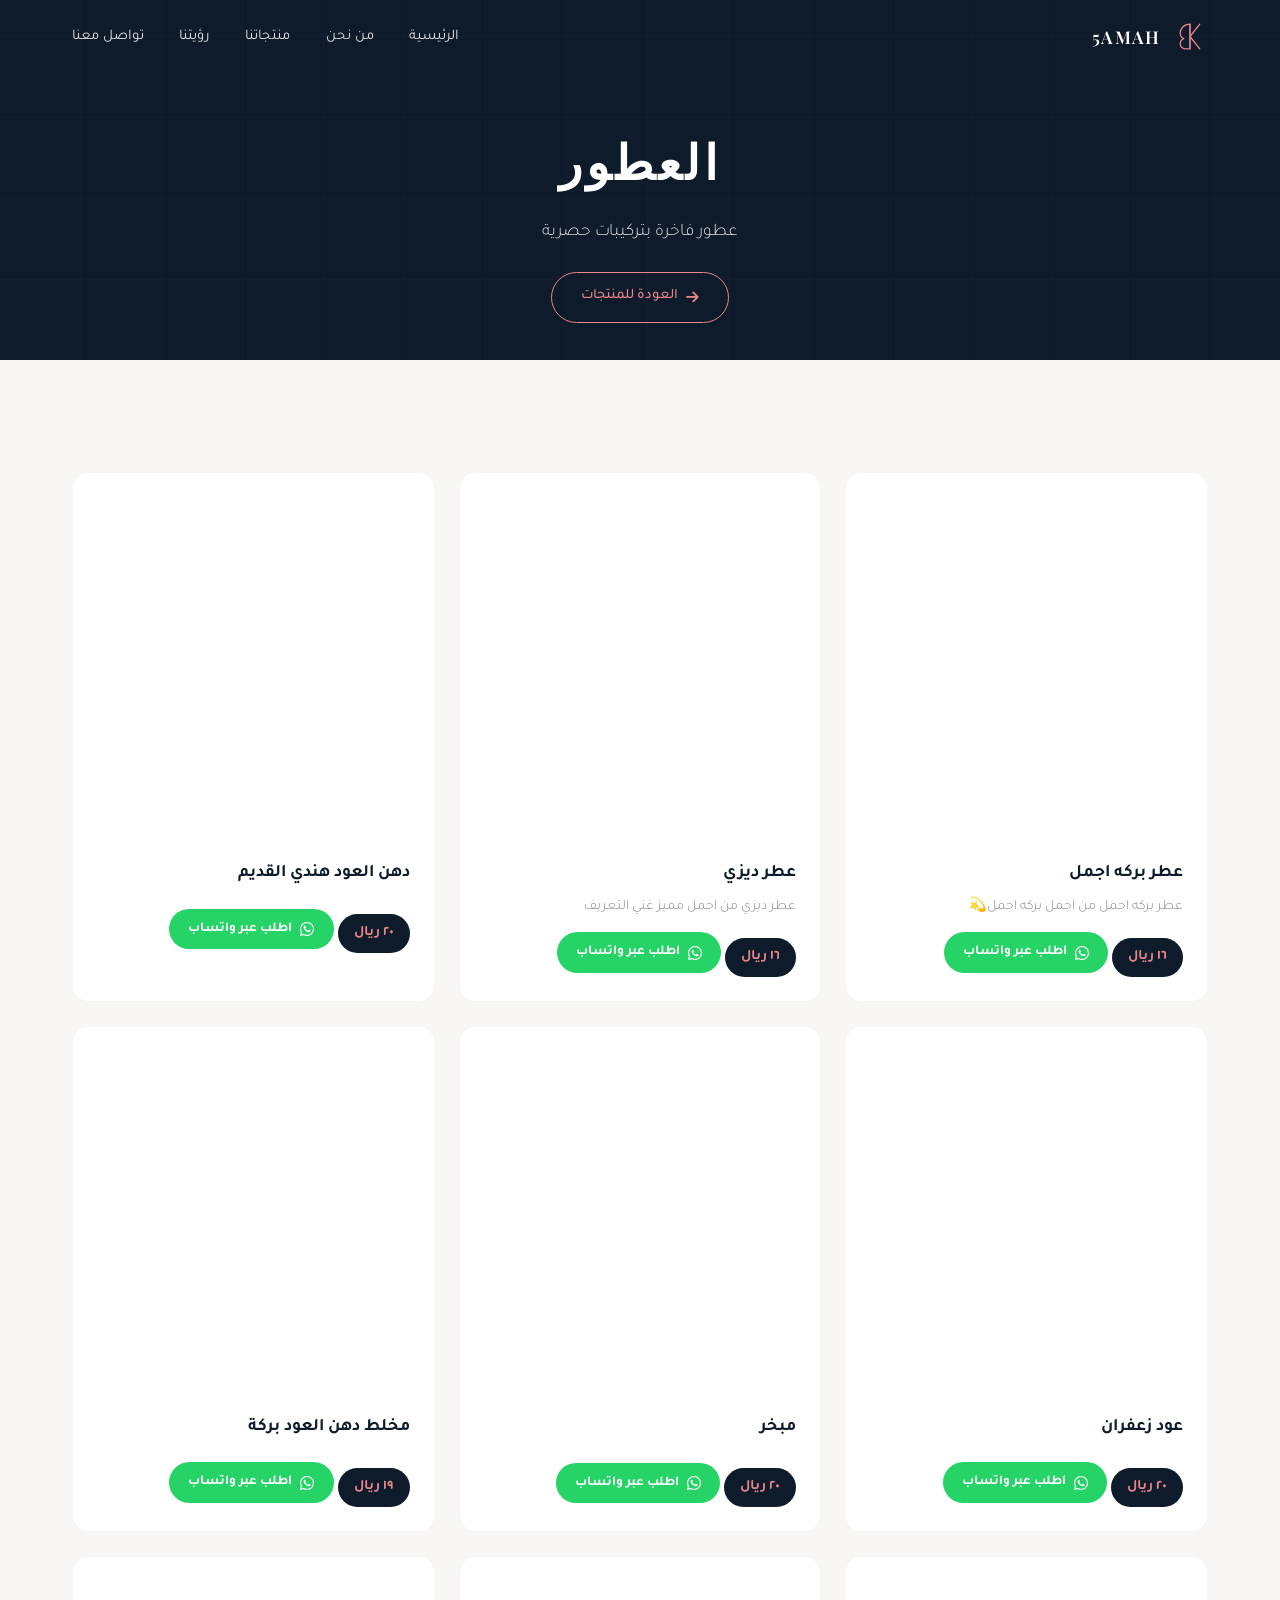
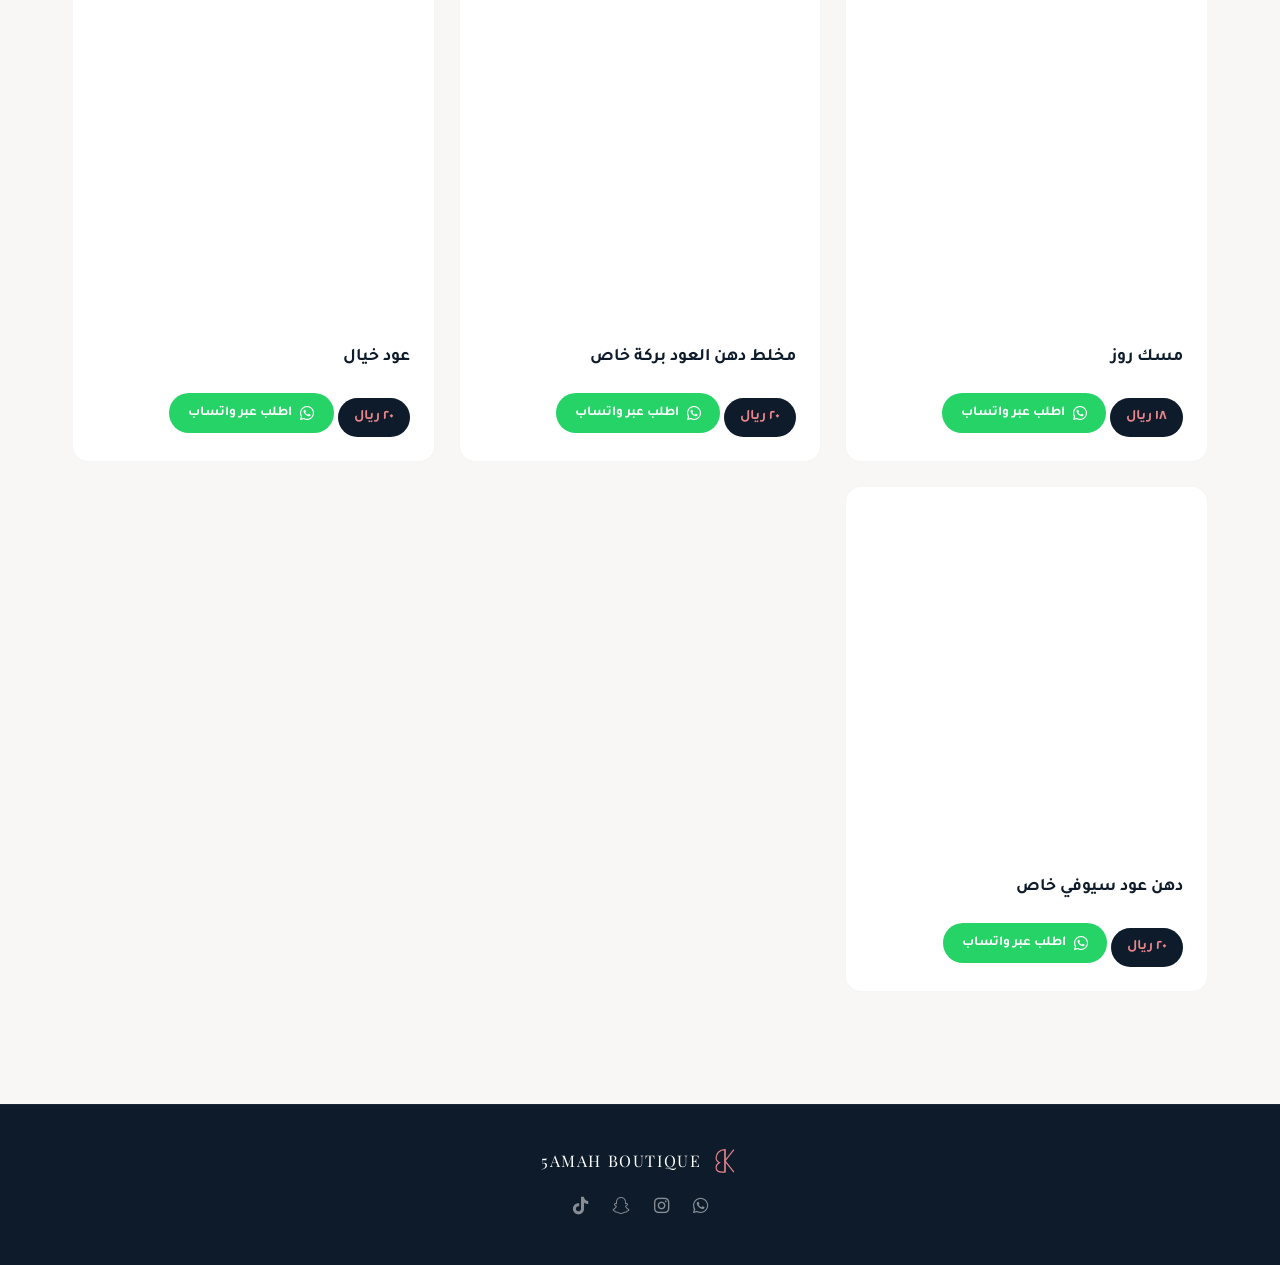
==== perfumes.html @ bbcb12ae "Add files via upload" ====
<!DOCTYPE html>
<html lang="ar" dir="rtl">
<head>
  <meta charset="UTF-8">
  <meta name="viewport" content="width=device-width, initial-scale=1.0">
  <title>العطور | 5AMAH BOUTIQUE</title>
  <link rel="preconnect" href="https://fonts.googleapis.com">
  <link rel="preconnect" href="https://fonts.gstatic.com" crossorigin>
  <link href="https://fonts.googleapis.com/css2?family=Tajawal:wght@300;400;500;700;800&family=Playfair+Display:wght@400;500;600;700&display=swap" rel="stylesheet">
  <link rel="stylesheet" href="https://cdnjs.cloudflare.com/ajax/libs/font-awesome/6.5.0/css/all.min.css">
  <link rel="stylesheet" href="style.css">
  <style>
    .product-page-hero {
      min-height: 40vh;
      display: flex;
      align-items: center;
      justify-content: center;
      background: var(--navy);
      text-align: center;
      padding-top: 80px;
      position: relative;
      overflow: hidden;
    }
    .product-page-hero::before {
      content: '';
      position: absolute;
      inset: 0;
      opacity: 0.03;
      background-image:
        repeating-linear-gradient(0deg, transparent, transparent 80px, var(--coral) 80px, var(--coral) 81px),
        repeating-linear-gradient(90deg, transparent, transparent 80px, var(--coral) 80px, var(--coral) 81px);
    }
    .product-page-hero h1 {
      font-family: 'Playfair Display', serif;
      font-size: clamp(2rem, 5vw, 3rem);
      color: var(--white);
      letter-spacing: 0.08em;
      position: relative;
      z-index: 1;
    }
    .product-page-hero h1 span { color: var(--coral); }
    .product-page-hero p {
      color: var(--text-light);
      font-size: 1.1rem;
      margin-top: 0.8rem;
      font-weight: 300;
      position: relative;
      z-index: 1;
    }
    .back-btn {
      display: inline-flex;
      align-items: center;
      gap: 0.5rem;
      margin-top: 1.5rem;
      padding: 0.7rem 1.8rem;
      border: 1.5px solid var(--coral);
      color: var(--coral);
      text-decoration: none;
      font-size: 0.9rem;
      font-weight: 500;
      border-radius: 50px;
      transition: var(--transition);
      position: relative;
      z-index: 1;
    }
    .back-btn:hover {
      background: var(--coral);
      color: var(--white);
    }
    .products-showcase {
      background: var(--off-white);
    }
    .showcase-grid {
      display: grid;
      grid-template-columns: repeat(3, 1fr);
      gap: 1.5rem;
    }
    .showcase-card {
      background: var(--white);
      border-radius: 16px;
      overflow: hidden;
      transition: var(--transition);
      border: 1px solid rgba(10,22,40,0.04);
    }
    .showcase-card:hover {
      transform: translateY(-6px);
      box-shadow: var(--shadow-hover);
    }
    .showcase-img {
      width: 100%;
      aspect-ratio: 1;
      background: linear-gradient(135deg, var(--navy), var(--navy-mid));
      display: flex;
      align-items: center;
      justify-content: center;
    }
    .showcase-img i {
      font-size: 3rem;
      color: var(--coral);
      opacity: 0.6;
    }
    .showcase-info {
      padding: 1.5rem;
    }
    .showcase-info h3 {
      font-size: 1.1rem;
      font-weight: 700;
      margin-bottom: 0.4rem;
    }
    .showcase-info p {
      font-size: 0.88rem;
      color: #888;
      font-weight: 300;
      line-height: 1.7;
    }
    .coming-soon {
      text-align: center;
      padding: 4rem 2rem;
      color: var(--text-muted);
    }
    .coming-soon i {
      font-size: 3rem;
      color: var(--coral);
      opacity: 0.4;
      margin-bottom: 1rem;
    }
    .coming-soon h3 {
      font-size: 1.3rem;
      color: var(--navy);
      margin-bottom: 0.5rem;
    }
    .coming-soon p {
      font-size: 0.95rem;
    }
    .product-price {
      display: inline-block;
      margin-top: 0.8rem;
      padding: 0.4rem 1rem;
      background: var(--navy);
      color: var(--coral);
      border-radius: 50px;
      font-size: 0.9rem;
      font-weight: 700;
    }
    .whatsapp-order-btn {
      display: inline-flex;
      align-items: center;
      gap: 0.5rem;
      margin-top: 0.8rem;
      padding: 0.5rem 1.2rem;
      background: #25D366;
      color: #fff;
      border-radius: 50px;
      font-size: 0.85rem;
      font-weight: 600;
      text-decoration: none;
      transition: var(--transition);
      border: none;
      cursor: pointer;
      font-family: 'Tajawal', sans-serif;
    }
    .whatsapp-order-btn:hover {
      background: #128C7E;
      transform: scale(1.05);
    }
    .whatsapp-order-btn i {
      font-size: 1rem;
    }
    @media (max-width: 768px) {
      .showcase-grid { grid-template-columns: repeat(2, 1fr); }
    }
    @media (max-width: 480px) {
      .showcase-grid { grid-template-columns: 1fr; }
    }
    /* ===== MODAL ===== */
    .modal-overlay {
      display: none;
      position: fixed;
      inset: 0;
      background: rgba(10,22,40,0.9);
      backdrop-filter: blur(8px);
      z-index: 2000;
      align-items: center;
      justify-content: center;
      padding: 2rem;
      cursor: pointer;
    }
    .modal-overlay.active { display: flex; }
    .modal-content {
      width: 90vw;
      max-width: 600px;
      height: 80vh;
      max-height: 700px;
      cursor: default;
      animation: modalIn 0.3s ease;
      border-radius: 16px;
      overflow: hidden;
    }
    @keyframes modalIn {
      from { opacity: 0; transform: scale(0.9); }
      to { opacity: 1; transform: scale(1); }
    }
    .modal-img {
      width: 100%;
      height: 100%;
      background-size: contain;
      background-repeat: no-repeat;
      background-position: center;
      background-color: var(--white);
    }
    .modal-close {
      position: fixed;
      top: 1.5rem;
      left: 1.5rem;
      width: 44px;
      height: 44px;
      background: var(--white);
      border: none;
      border-radius: 50%;
      font-size: 1.2rem;
      cursor: pointer;
      display: flex;
      align-items: center;
      justify-content: center;
      transition: var(--transition);
      color: var(--navy);
      z-index: 2001;
    }
    .modal-close:hover { background: var(--coral); color: var(--white); }
    .showcase-card { cursor: pointer; }
  </style>
</head>
<body>

  <!-- Navbar -->
  <nav class="navbar" id="navbar">
    <div class="container">
      <a href="index.html" class="nav-logo">
        <svg class="nav-logo-icon" viewBox="0 0 120 140" fill="none">
          <path d="M60 20 C35 20 22 38 22 55 C22 65 27 72 36 76 C27 80 22 88 22 96 C22 108 32 116 48 116 L60 116 L60 20Z" stroke="#e8848a" stroke-width="5" fill="none" stroke-linecap="round" stroke-linejoin="round"/>
          <line x1="60" y1="20" x2="60" y2="116" stroke="#e8848a" stroke-width="5" stroke-linecap="round"/>
          <line x1="60" y1="68" x2="98" y2="20" stroke="#e8848a" stroke-width="5" stroke-linecap="round"/>
          <line x1="60" y1="68" x2="98" y2="116" stroke="#e8848a" stroke-width="5" stroke-linecap="round"/>
        </svg>
        <span class="nav-logo-text">5AMAH</span>
      </a>
      <ul class="nav-links" id="navLinks">
        <li><a href="index.html#hero">الرئيسية</a></li>
        <li><a href="index.html#about">من نحن</a></li>
        <li><a href="index.html#products">منتجاتنا</a></li>
        <li><a href="index.html#vision">رؤيتنا</a></li>
        <li><a href="index.html#contact">تواصل معنا</a></li>
      </ul>
      <button class="nav-toggle" id="navToggle" aria-label="القائمة">
        <span></span><span></span><span></span>
      </button>
    </div>
  </nav>

  <!-- Page Hero -->
  <section class="product-page-hero">
    <div>
      <h1>العطور</h1>
      <p>عطور فاخرة بتركيبات حصرية</p>
      <a href="index.html#products" class="back-btn">
        <i class="fas fa-arrow-right"></i>
        العودة للمنتجات
      </a>
    </div>
  </section>

  <!-- Products Showcase -->
  <section class="products-showcase section-padding">
    <div class="container">
      <div class="showcase-grid">
        <div class="showcase-card reveal visible">
          <div class="showcase-img" style="background: url('https://cdn.discordapp.com/attachments/1442961534505582615/1517291778791837696/image.png?ex=6a35bf95&is=6a346e15&hm=c9faf4d9d2197fcb78cbcae9ed87b1f96858dbc747bc49d7f8f18a302b302b4b&') center/cover no-repeat;"></div>
          <div class="showcase-info">
            <h3>عطر بركه اجمل</h3>
            <p>عطر بركه اجمل من اجمل بركه اجمل💫</p>
            <span class="product-price">١٦ ريال</span>
          </div>
        </div>
        <div class="showcase-card reveal visible">
          <div class="showcase-img" style="background: url('https://cdn.discordapp.com/attachments/1442961534505582615/1517293479024263228/2026-06-19_022211.png?ex=6a35c12b&is=6a346fab&hm=4ac233d3695b75facc1e2f787a5cf892487ca53ef2f2806c3a857e63cc6336c2&') center/cover no-repeat;"></div>
          <div class="showcase-info">
            <h3>عطر ديزي</h3>
            <p>عطر ديزي من اجمل مميز غني التعريف</p>
            <span class="product-price">١٦ ريال</span>
          </div>
        </div>
        <div class="showcase-card reveal visible">
          <div class="showcase-img" style="background: url('') center/cover no-repeat;"></div>
          <div class="showcase-info">
            <h3>دهن العود هندي القديم</h3>
            <p></p>
            <span class="product-price">٢٠ ريال</span>
          </div>
        </div>
        <div class="showcase-card reveal visible">
          <div class="showcase-img" style="background: url('') center/cover no-repeat;"></div>
          <div class="showcase-info">
            <h3>عود زعفران</h3>
            <p></p>
            <span class="product-price">٢٠ ريال</span>
          </div>
        </div>
        <div class="showcase-card reveal visible">
          <div class="showcase-img" style="background: url('') center/cover no-repeat;"></div>
          <div class="showcase-info">
            <h3>مبخر</h3>
            <p></p>
            <span class="product-price">٢٠ ريال</span>
          </div>
        </div>
        <div class="showcase-card reveal visible">
          <div class="showcase-img" style="background: url('') center/cover no-repeat;"></div>
          <div class="showcase-info">
            <h3>مخلط دهن العود بركة</h3>
            <p></p>
            <span class="product-price">١٩ ريال</span>
          </div>
        </div>
        <div class="showcase-card reveal visible">
          <div class="showcase-img" style="background: url('') center/cover no-repeat;"></div>
          <div class="showcase-info">
            <h3>مسك روز</h3>
            <p></p>
            <span class="product-price">١٨ ريال</span>
          </div>
        </div>
        <div class="showcase-card reveal visible">
          <div class="showcase-img" style="background: url('') center/cover no-repeat;"></div>
          <div class="showcase-info">
            <h3>مخلط دهن العود بركة خاص</h3>
            <p></p>
            <span class="product-price">٢٠ ريال</span>
          </div>
        </div>
        <div class="showcase-card reveal visible">
          <div class="showcase-img" style="background: url('') center/cover no-repeat;"></div>
          <div class="showcase-info">
            <h3>عود خيال</h3>
            <p></p>
            <span class="product-price">٢٠ ريال</span>
          </div>
        </div>
        <div class="showcase-card reveal visible">
          <div class="showcase-img" style="background: url('') center/cover no-repeat;"></div>
          <div class="showcase-info">
            <h3>دهن عود سيوفي خاص</h3>
            <p></p>
            <span class="product-price">٢٠ ريال</span>
          </div>
        </div>
      </div>
    </div>
  </section>

  <!-- Footer -->
  <footer class="footer">
    <div class="container">
      <div class="footer-logo">
        <svg viewBox="0 0 120 140" fill="none" width="28">
          <path d="M60 20 C35 20 22 38 22 55 C22 65 27 72 36 76 C27 80 22 88 22 96 C22 108 32 116 48 116 L60 116 L60 20Z" stroke="#e8848a" stroke-width="5" fill="none"/>
          <line x1="60" y1="20" x2="60" y2="116" stroke="#e8848a" stroke-width="5"/>
          <line x1="60" y1="68" x2="98" y2="20" stroke="#e8848a" stroke-width="5"/>
          <line x1="60" y1="68" x2="98" y2="116" stroke="#e8848a" stroke-width="5"/>
        </svg>
        <span>5AMAH BOUTIQUE</span>
      </div>
      <div class="footer-links">
        <a href="https://wa.me/96871596298" aria-label="واتساب" target="_blank"><i class="fab fa-whatsapp"></i></a>
        <a href="https://www.instagram.com/5amah_boutique?igsh=MTQ5ZjRmMXljNm4xbg==" aria-label="إنستغرام" target="_blank"><i class="fab fa-instagram"></i></a>
        <a href="https://snapchat.com/add/5amah_boutique" aria-label="سناب شات" target="_blank"><i class="fab fa-snapchat-ghost"></i></a>
        <a href="https://www.tiktok.com/@5amah_boutiq?_r=1&_t=ZS-97JqJIZwgdR" aria-label="تيك توك" target="_blank"><i class="fab fa-tiktok"></i></a>
      </div>
    </div>
  </footer>

  <!-- Modal -->
  <div class="modal-overlay" id="productModal">
    <button class="modal-close" id="modalClose"><i class="fas fa-times"></i></button>
    <div class="modal-content">
      <div class="modal-img" id="modalImg"></div>
    </div>
  </div>

  <script src="script.js"></script>
  <script>
    const modal = document.getElementById('productModal');
    const modalImg = document.getElementById('modalImg');
    const modalClose = document.getElementById('modalClose');

    document.querySelectorAll('.showcase-card').forEach(card => {
      card.addEventListener('click', () => {
        const img = card.querySelector('.showcase-img');
        const bg = img.style.backgroundImage;
        modalImg.style.backgroundImage = bg;
        modal.classList.add('active');
        document.body.style.overflow = 'hidden';
      });

      // Add WhatsApp order button
      const info = card.querySelector('.showcase-info');
      const productName = card.querySelector('h3').textContent;
      const productPrice = card.querySelector('.product-price').textContent;
      const waBtn = document.createElement('a');
      const waMessage = encodeURIComponent(`السلام عليكم، أبي أطلب: ${productName} ${productPrice ? '- ' + productPrice : ''}`);
      waBtn.href = `https://wa.me/96871596298?text=${waMessage}`;
      waBtn.target = '_blank';
      waBtn.className = 'whatsapp-order-btn';
      waBtn.innerHTML = '<i class="fab fa-whatsapp"></i> اطلب عبر واتساب';
      waBtn.addEventListener('click', (e) => e.stopPropagation());
      info.appendChild(waBtn);
    });

    function closeModal() {
      modal.classList.remove('active');
      document.body.style.overflow = '';
    }
    modalClose.addEventListener('click', closeModal);
    modal.addEventListener('click', (e) => { if (e.target === modal) closeModal(); });
    document.addEventListener('keydown', (e) => { if (e.key === 'Escape') closeModal(); });
  </script>
</body>
</html>
---- style.css ----
/* ===== CSS VARIABLES ===== */
:root {
  --navy: #0d1b2a;
  --navy-light: #152238;
  --navy-mid: #1a2d4a;
  --coral: #e8848a;
  --coral-light: #f0a0a5;
  --coral-dark: #d4707a;
  --white: #ffffff;
  --off-white: #f9f7f5;
  --cream: #faf8f5;
  --gold: #c9a96e;
  --text-light: rgba(255,255,255,0.88);
  --text-muted: rgba(255,255,255,0.5);
  --shadow-soft: 0 4px 30px rgba(10,22,40,0.06);
  --shadow-card: 0 8px 40px rgba(10,22,40,0.1);
  --shadow-hover: 0 16px 60px rgba(10,22,40,0.16);
  --transition: all 0.5s cubic-bezier(0.25, 0.46, 0.45, 0.94);
}

/* ===== RESET & BASE ===== */
*, *::before, *::after { margin: 0; padding: 0; box-sizing: border-box; }
html { scroll-behavior: smooth; font-size: 16px; }
body {
  font-family: 'Tajawal', sans-serif;
  background: var(--white);
  color: var(--navy);
  overflow-x: hidden;
  line-height: 1.8;
}
.playfair { font-family: 'Playfair Display', serif; }

/* ===== SCROLLBAR ===== */
::-webkit-scrollbar { width: 5px; }
::-webkit-scrollbar-track { background: var(--navy); }
::-webkit-scrollbar-thumb { background: var(--coral); border-radius: 3px; }

/* ===== UTILITY ===== */
.container { max-width: 1200px; margin: 0 auto; padding: 0 2rem; }
.section-padding { padding: 7rem 0; }
.section-title {
  font-size: clamp(1.8rem, 4vw, 2.6rem);
  font-weight: 700;
  text-align: center;
  margin-bottom: 0.8rem;
  letter-spacing: -0.02em;
}
.section-subtitle {
  text-align: center;
  color: var(--text-muted);
  font-size: 1.05rem;
  font-weight: 300;
  max-width: 600px;
  margin: 0 auto 3.5rem;
}
.coral-line {
  width: 50px;
  height: 2px;
  background: var(--coral);
  margin: 1rem auto 1.5rem;
}

/* ===== NAVBAR ===== */
.navbar {
  position: fixed;
  top: 0;
  right: 0;
  left: 0;
  z-index: 1000;
  padding: 1.2rem 0;
  transition: var(--transition);
  background: transparent;
}
.navbar.scrolled {
  background: rgba(13,27,42,0.95);
  backdrop-filter: blur(20px);
  padding: 0.8rem 0;
  box-shadow: 0 2px 30px rgba(0,0,0,0.15);
}
.navbar .container {
  display: flex;
  align-items: center;
  justify-content: space-between;
}
.nav-logo {
  display: flex;
  align-items: center;
  gap: 0.7rem;
  text-decoration: none;
  color: var(--white);
}
.nav-logo-icon {
  width: 36px;
  height: 36px;
}
.nav-logo-text {
  font-family: 'Playfair Display', serif;
  font-size: 1.1rem;
  font-weight: 600;
  letter-spacing: 0.08em;
}
.nav-links {
  display: flex;
  list-style: none;
  gap: 2.2rem;
  align-items: center;
}
.nav-links a {
  color: var(--text-light);
  text-decoration: none;
  font-size: 0.92rem;
  font-weight: 400;
  transition: var(--transition);
  position: relative;
}
.nav-links a::after {
  content: '';
  position: absolute;
  bottom: -4px;
  right: 0;
  width: 0;
  height: 1.5px;
  background: var(--coral);
  transition: width 0.3s ease;
}
.nav-links a:hover { color: var(--coral); }
.nav-links a:hover::after { width: 100%; }

.nav-toggle {
  display: none;
  flex-direction: column;
  gap: 5px;
  cursor: pointer;
  background: none;
  border: none;
  padding: 5px;
}
.nav-toggle span {
  width: 24px;
  height: 2px;
  background: var(--white);
  transition: var(--transition);
}
.nav-toggle.active span:nth-child(1) { transform: rotate(45deg) translate(5px, 5px); }
.nav-toggle.active span:nth-child(2) { opacity: 0; }
.nav-toggle.active span:nth-child(3) { transform: rotate(-45deg) translate(5px, -5px); }

/* ===== HERO SECTION ===== */
.hero {
  min-height: 100vh;
  display: flex;
  align-items: center;
  justify-content: center;
  background: var(--navy);
  position: relative;
  overflow: hidden;
}
.hero-bg-pattern {
  position: absolute;
  inset: 0;
  opacity: 0.04;
  background-image:
    repeating-linear-gradient(0deg, transparent, transparent 80px, var(--coral) 80px, var(--coral) 81px),
    repeating-linear-gradient(90deg, transparent, transparent 80px, var(--coral) 80px, var(--coral) 81px);
}
.hero-geo {
  position: absolute;
  border: 1px solid var(--coral);
  opacity: 0.06;
  border-radius: 50%;
}
.hero-geo-1 { width: 500px; height: 500px; top: -100px; left: -150px; }
.hero-geo-2 { width: 300px; height: 300px; bottom: -80px; right: -80px; }
.hero-geo-3 { width: 200px; height: 200px; top: 30%; right: 10%; border-radius: 0; transform: rotate(45deg); }

.hero-content {
  text-align: center;
  z-index: 2;
  padding: 2rem;
}
.hero-logo-wrap {
  margin-bottom: 2rem;
  opacity: 0;
  transform: translateY(30px);
  animation: fadeUp 1s 0.3s forwards;
}
.hero-logo-svg {
  width: clamp(180px, 25vw, 280px);
  height: auto;
}
.hero-title {
  font-family: 'Playfair Display', serif;
  font-size: clamp(2rem, 5vw, 3.5rem);
  font-weight: 700;
  color: var(--white);
  letter-spacing: 0.12em;
  margin-bottom: 0.3rem;
  opacity: 0;
  transform: translateY(30px);
  animation: fadeUp 1s 0.6s forwards;
}
.hero-title span { color: var(--coral); }
.hero-tagline {
  font-size: clamp(1rem, 2.2vw, 1.25rem);
  color: var(--text-light);
  font-weight: 300;
  max-width: 550px;
  margin: 0 auto 2.5rem;
  line-height: 2;
  opacity: 0;
  transform: translateY(30px);
  animation: fadeUp 1s 0.9s forwards;
}
.hero-cta {
  display: inline-flex;
  align-items: center;
  gap: 0.6rem;
  padding: 0.9rem 2.5rem;
  border: 1.5px solid var(--coral);
  color: var(--coral);
  text-decoration: none;
  font-size: 0.95rem;
  font-weight: 500;
  letter-spacing: 0.05em;
  transition: var(--transition);
  opacity: 0;
  transform: translateY(30px);
  animation: fadeUp 1s 1.2s forwards;
}
.hero-cta:hover {
  background: var(--coral);
  color: var(--white);
}
.hero-scroll {
  position: absolute;
  bottom: 2rem;
  left: 50%;
  transform: translateX(-50%);
  color: var(--text-muted);
  font-size: 0.8rem;
  display: flex;
  flex-direction: column;
  align-items: center;
  gap: 0.5rem;
  animation: bounce 2s infinite;
}
.hero-scroll i { font-size: 1rem; }

@keyframes fadeUp {
  to { opacity: 1; transform: translateY(0); }
}
@keyframes bounce {
  0%, 100% { transform: translateX(-50%) translateY(0); }
  50% { transform: translateX(-50%) translateY(8px); }
}

/* ===== ABOUT SECTION ===== */
.about {
  background: var(--white);
  position: relative;
}
.about-grid {
  display: grid;
  grid-template-columns: 1fr 1fr;
  gap: 4rem;
  align-items: center;
}
.about-visual {
  position: relative;
  display: flex;
  align-items: center;
  justify-content: center;
}
.about-logo-display {
  width: 100%;
  max-width: 380px;
  aspect-ratio: 1;
  background: var(--navy);
  border-radius: 20px;
  display: flex;
  align-items: center;
  justify-content: center;
  position: relative;
  overflow: hidden;
}
.about-logo-display::before {
  content: '';
  position: absolute;
  width: 200px;
  height: 200px;
  border: 1px solid var(--coral);
  border-radius: 50%;
  opacity: 0.08;
  top: -40px;
  right: -40px;
}
.about-logo-display::after {
  content: '';
  position: absolute;
  width: 150px;
  height: 150px;
  border: 1px solid var(--coral);
  border-radius: 50%;
  opacity: 0.06;
  bottom: -30px;
  left: -30px;
}
.about-logo-display svg { width: 55%; opacity: 0.9; }
.about-text h2 {
  font-size: clamp(1.6rem, 3.5vw, 2.4rem);
  font-weight: 700;
  margin-bottom: 0.5rem;
}
.about-text .coral-line { margin: 1rem 0 1.5rem; margin-right: 0; }
.about-text p {
  font-size: 1.05rem;
  color: #555;
  line-height: 2.2;
  font-weight: 300;
}
.about-features {
  display: flex;
  gap: 2rem;
  margin-top: 2rem;
}
.about-feature {
  display: flex;
  align-items: center;
  gap: 0.6rem;
  font-size: 0.95rem;
  color: var(--navy);
  font-weight: 500;
}
.about-feature i {
  color: var(--coral);
  font-size: 0.85rem;
}

/* ===== PRODUCTS SECTION ===== */
.products {
  background: var(--off-white);
  position: relative;
}
.products-grid {
  display: grid;
  grid-template-columns: repeat(auto-fit, minmax(200px, 1fr));
  gap: 1.5rem;
}
.product-card {
  background: var(--white);
  border-radius: 16px;
  padding: 2.5rem 1.5rem;
  text-align: center;
  transition: var(--transition);
  position: relative;
  overflow: hidden;
  cursor: default;
  border: 1px solid rgba(10,22,40,0.04);
}
.product-card::before {
  content: '';
  position: absolute;
  top: 0;
  right: 0;
  left: 0;
  height: 3px;
  background: linear-gradient(90deg, var(--coral), var(--coral-light));
  transform: scaleX(0);
  transition: transform 0.4s ease;
}
.product-card:hover {
  transform: translateY(-8px);
  box-shadow: var(--shadow-hover);
}
.product-card:hover::before { transform: scaleX(1); }
.product-icon {
  width: 64px;
  height: 64px;
  margin: 0 auto 1.5rem;
  background: linear-gradient(135deg, var(--navy), var(--navy-mid));
  border-radius: 16px;
  display: flex;
  align-items: center;
  justify-content: center;
  transition: var(--transition);
}
.product-card:hover .product-icon {
  background: linear-gradient(135deg, var(--coral), var(--coral-dark));
}
.product-icon i {
  color: var(--coral);
  font-size: 1.5rem;
  transition: var(--transition);
}
.product-card:hover .product-icon i { color: var(--white); }
.product-card h3 {
  font-size: 1.15rem;
  font-weight: 700;
  margin-bottom: 0.5rem;
}
.product-card p {
  font-size: 0.88rem;
  color: #888;
  font-weight: 300;
  line-height: 1.7;
}

/* ===== VISION SECTION ===== */
.vision {
  background: var(--navy);
  position: relative;
  overflow: hidden;
}
.vision-bg {
  position: absolute;
  inset: 0;
  opacity: 0.03;
}
.vision-bg-circle {
  position: absolute;
  border: 1px solid var(--coral);
  border-radius: 50%;
}
.vision-bg-circle:nth-child(1) { width: 600px; height: 600px; top: -200px; right: -200px; }
.vision-bg-circle:nth-child(2) { width: 400px; height: 400px; bottom: -150px; left: -100px; }
.vision-bg-circle:nth-child(3) { width: 250px; height: 250px; top: 50%; left: 50%; transform: translate(-50%, -50%); }
.vision-content {
  text-align: center;
  position: relative;
  z-index: 2;
  max-width: 750px;
  margin: 0 auto;
}
.vision-content .section-title { color: var(--white); }
.vision-content .section-subtitle { color: var(--text-muted); }
.vision-quote {
  font-family: 'Playfair Display', serif;
  font-size: clamp(1.3rem, 3vw, 1.8rem);
  color: var(--text-light);
  line-height: 2.2;
  font-weight: 400;
  margin-bottom: 2rem;
  position: relative;
}
.vision-quote::before {
  content: '"';
  font-size: 5rem;
  color: var(--coral);
  opacity: 0.3;
  position: absolute;
  top: -2rem;
  right: -1rem;
  font-family: 'Playfair Display', serif;
}
.vision-values {
  display: flex;
  justify-content: center;
  gap: 3rem;
  margin-top: 3rem;
  flex-wrap: wrap;
}
.vision-value {
  text-align: center;
}
.vision-value-num {
  font-family: 'Playfair Display', serif;
  font-size: 2.5rem;
  font-weight: 700;
  color: var(--coral);
  line-height: 1;
}
.vision-value-label {
  font-size: 0.9rem;
  color: var(--text-muted);
  margin-top: 0.3rem;
}

/* ===== CONTACT SECTION ===== */
.contact {
  background: var(--white);
}
.contact-grid {
  display: grid;
  grid-template-columns: 1fr 1fr;
  gap: 4rem;
  align-items: center;
}
.contact-info h2 {
  font-size: clamp(1.6rem, 3.5vw, 2.4rem);
  font-weight: 700;
  margin-bottom: 0.5rem;
}
.contact-info .coral-line { margin: 1rem 0 1.5rem; margin-right: 0; }
.contact-info p {
  font-size: 1.05rem;
  color: #555;
  line-height: 2;
  font-weight: 300;
  margin-bottom: 2rem;
}
.social-links {
  display: flex;
  gap: 1rem;
  flex-wrap: wrap;
}
.social-link {
  display: inline-flex;
  align-items: center;
  gap: 0.6rem;
  padding: 0.8rem 1.6rem;
  border-radius: 50px;
  text-decoration: none;
  font-size: 0.92rem;
  font-weight: 500;
  transition: var(--transition);
  border: 1.5px solid var(--navy);
  color: var(--navy);
}
.social-link:hover {
  background: var(--navy);
  color: var(--white);
  transform: translateY(-3px);
}
.social-link i { font-size: 1.1rem; }
.social-link.whatsapp:hover { background: #25d366; border-color: #25d366; }
.social-link.instagram:hover { background: linear-gradient(45deg, #f09433, #e6683c, #dc2743, #cc2366, #bc1888); border-color: #dc2743; }
.social-link.snapchat:hover { background: #fffc00; border-color: #fffc00; color: var(--navy); }
.social-link.tiktok:hover { background: #000; border-color: #000; }

.contact-visual {
  display: flex;
  align-items: center;
  justify-content: center;
}
.contact-card {
  background: var(--navy);
  border-radius: 24px;
  padding: 3rem;
  text-align: center;
  width: 100%;
  max-width: 380px;
  position: relative;
  overflow: hidden;
}
.contact-card::before {
  content: '';
  position: absolute;
  width: 200px;
  height: 200px;
  border: 1px solid var(--coral);
  border-radius: 50%;
  opacity: 0.06;
  top: -60px;
  left: -60px;
}
.contact-card svg { width: 120px; margin-bottom: 1.5rem; }
.contact-card h3 {
  font-family: 'Playfair Display', serif;
  color: var(--white);
  font-size: 1.3rem;
  letter-spacing: 0.08em;
  margin-bottom: 0.5rem;
}
.contact-card p {
  color: var(--text-muted);
  font-size: 0.9rem;
}

/* ===== FOOTER ===== */
.footer {
  background: var(--navy);
  padding: 2.5rem 0;
  text-align: center;
  border-top: 1px solid rgba(255,255,255,0.05);
}
.footer-logo {
  display: flex;
  align-items: center;
  justify-content: center;
  gap: 0.6rem;
  margin-bottom: 1rem;
}
.footer-logo svg { width: 28px; }
.footer-logo span {
  font-family: 'Playfair Display', serif;
  color: var(--white);
  font-size: 1rem;
  letter-spacing: 0.1em;
}
.footer p {
  color: var(--text-muted);
  font-size: 0.82rem;
}
.footer-links {
  display: flex;
  justify-content: center;
  gap: 1.5rem;
  margin-top: 1rem;
}
.footer-links a {
  color: var(--text-muted);
  font-size: 1.1rem;
  transition: var(--transition);
}
.footer-links a:hover { color: var(--coral); }

/* ===== SCROLL ANIMATIONS ===== */
.reveal {
  opacity: 0;
  transform: translateY(40px);
  transition: opacity 0.8s ease, transform 0.8s ease;
}
.reveal.visible {
  opacity: 1;
  transform: translateY(0);
}
.reveal-delay-1 { transition-delay: 0.1s; }
.reveal-delay-2 { transition-delay: 0.2s; }
.reveal-delay-3 { transition-delay: 0.3s; }
.reveal-delay-4 { transition-delay: 0.4s; }
.reveal-delay-5 { transition-delay: 0.5s; }

/* ===== RESPONSIVE ===== */
@media (max-width: 968px) {
  .about-grid, .contact-grid { grid-template-columns: 1fr; gap: 3rem; }
  .about-visual { order: -1; }
  .about-logo-display { max-width: 280px; margin: 0 auto; }
  .contact-visual { order: -1; }
}
@media (max-width: 768px) {
  .nav-links {
    position: fixed;
    top: 0;
    right: -100%;
    width: 70%;
    max-width: 300px;
    height: 100vh;
    background: var(--navy);
    flex-direction: column;
    justify-content: center;
    padding: 2rem;
    transition: right 0.4s ease;
    box-shadow: -5px 0 30px rgba(0,0,0,0.3);
  }
  .nav-links.open { right: 0; }
  .nav-toggle { display: flex; }
  .section-padding { padding: 5rem 0; }
  .products-grid { grid-template-columns: repeat(2, 1fr); }
  .about-features { flex-direction: column; gap: 1rem; }
  .vision-values { gap: 2rem; }
  .social-links { justify-content: center; }
}
@media (max-width: 480px) {
  .container { padding: 0 1.2rem; }
  .products-grid { grid-template-columns: 1fr 1fr; gap: 1rem; }
  .product-card { padding: 2rem 1rem; }
  .social-link { padding: 0.7rem 1.2rem; font-size: 0.85rem; }
}
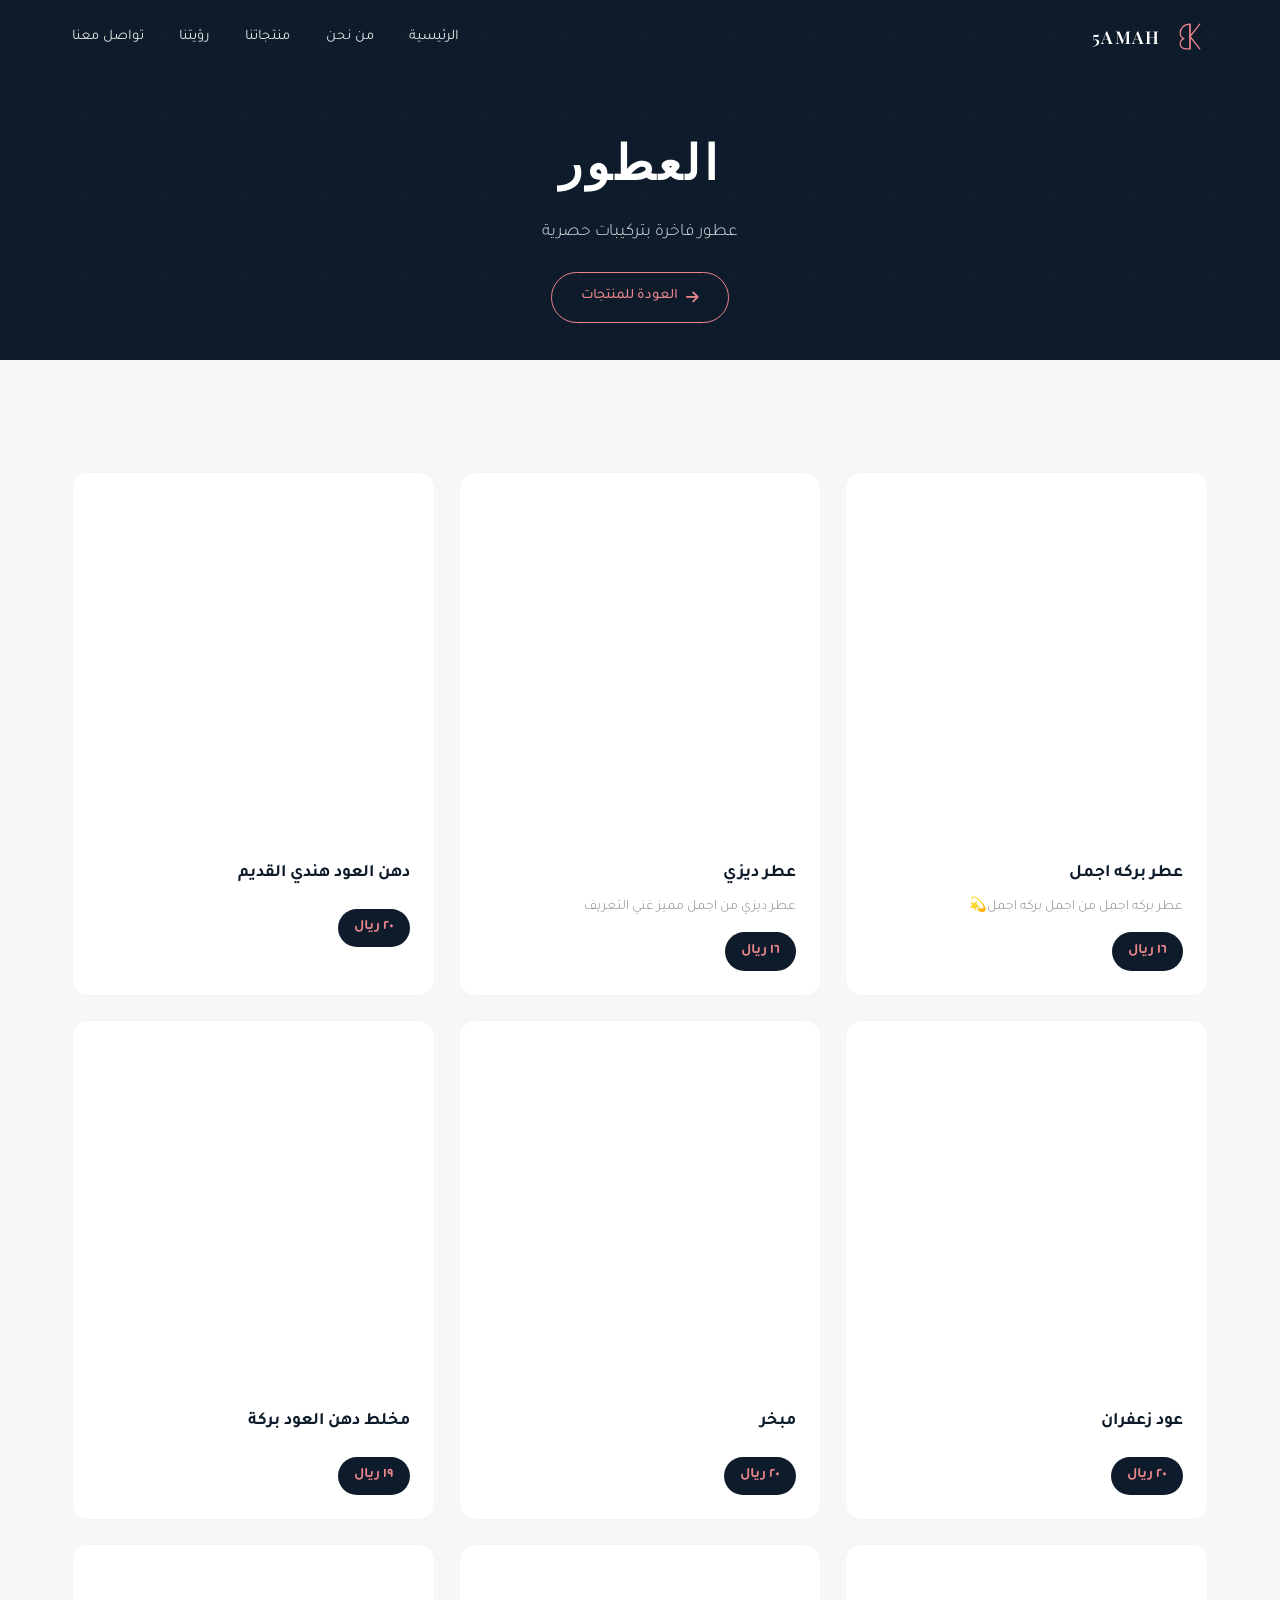
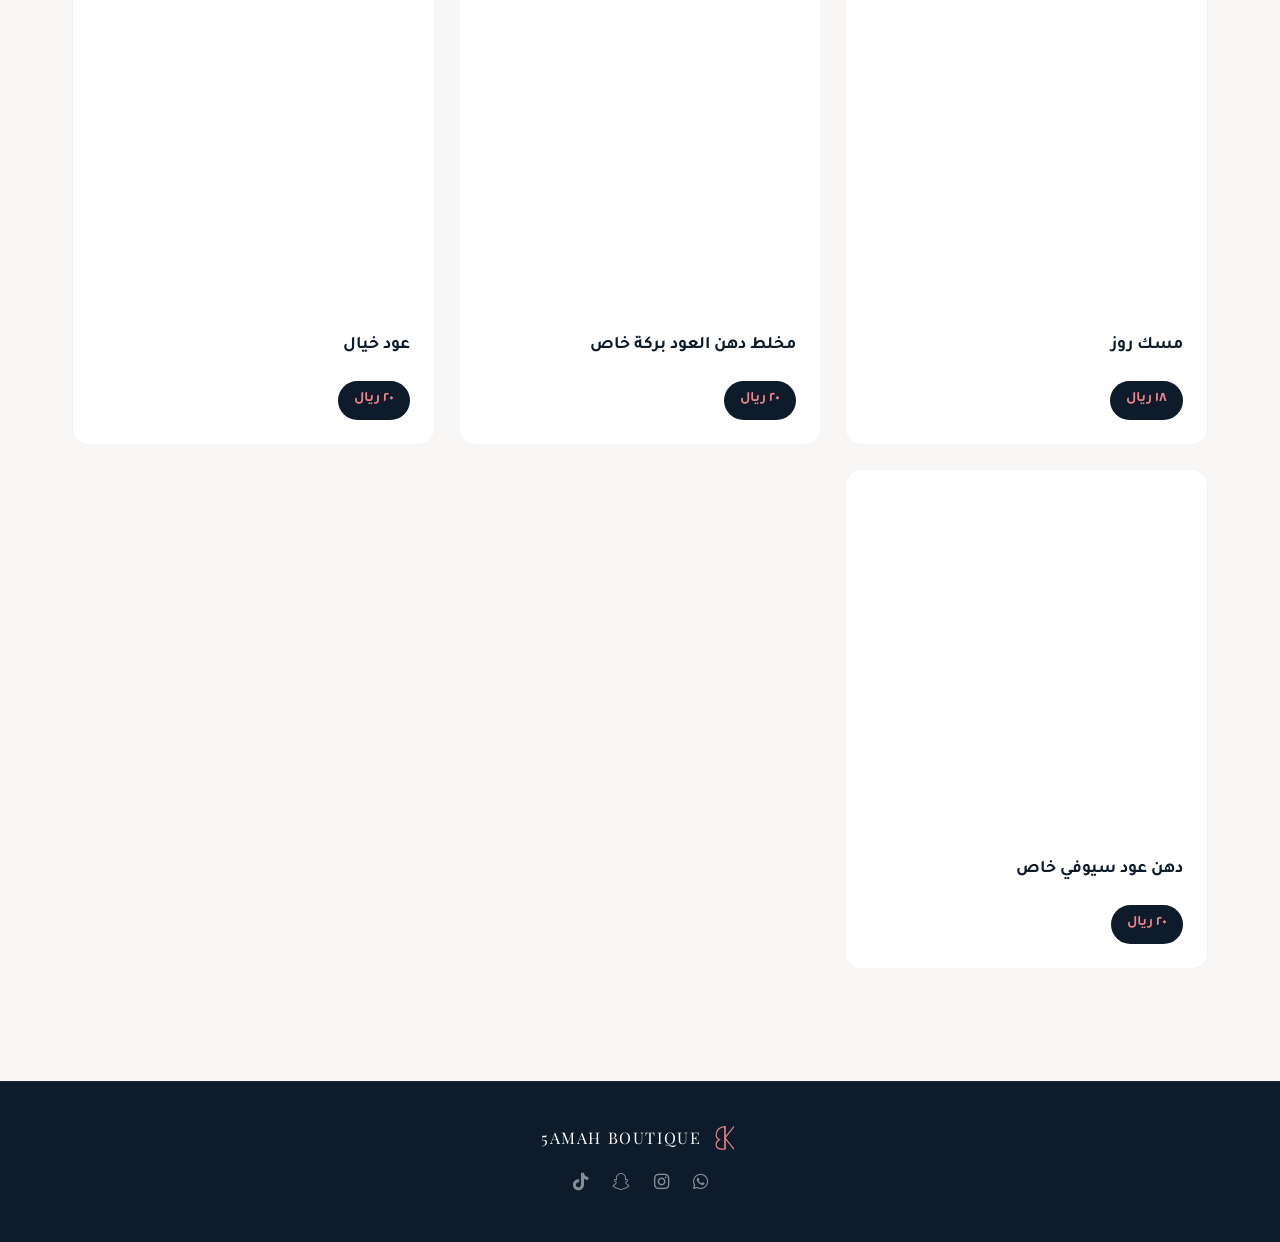
==== commit ba3095a1: "Update perfumes.html" ====
--- a/perfumes.html
+++ b/perfumes.html
@@ -406,7 +406,6 @@
       const productName = card.querySelector('h3').textContent;
       const productPrice = card.querySelector('.product-price').textContent;
       const waBtn = document.createElement('a');
-      const waMessage = encodeURIComponent(`السلام عليكم، أبي أطلب: ${productName} ${productPrice ? '- ' + productPrice : ''}`);
       waBtn.href = `https://wa.me/96871596298?text=${waMessage}`;
       waBtn.target = '_blank';
       waBtn.className = 'whatsapp-order-btn';
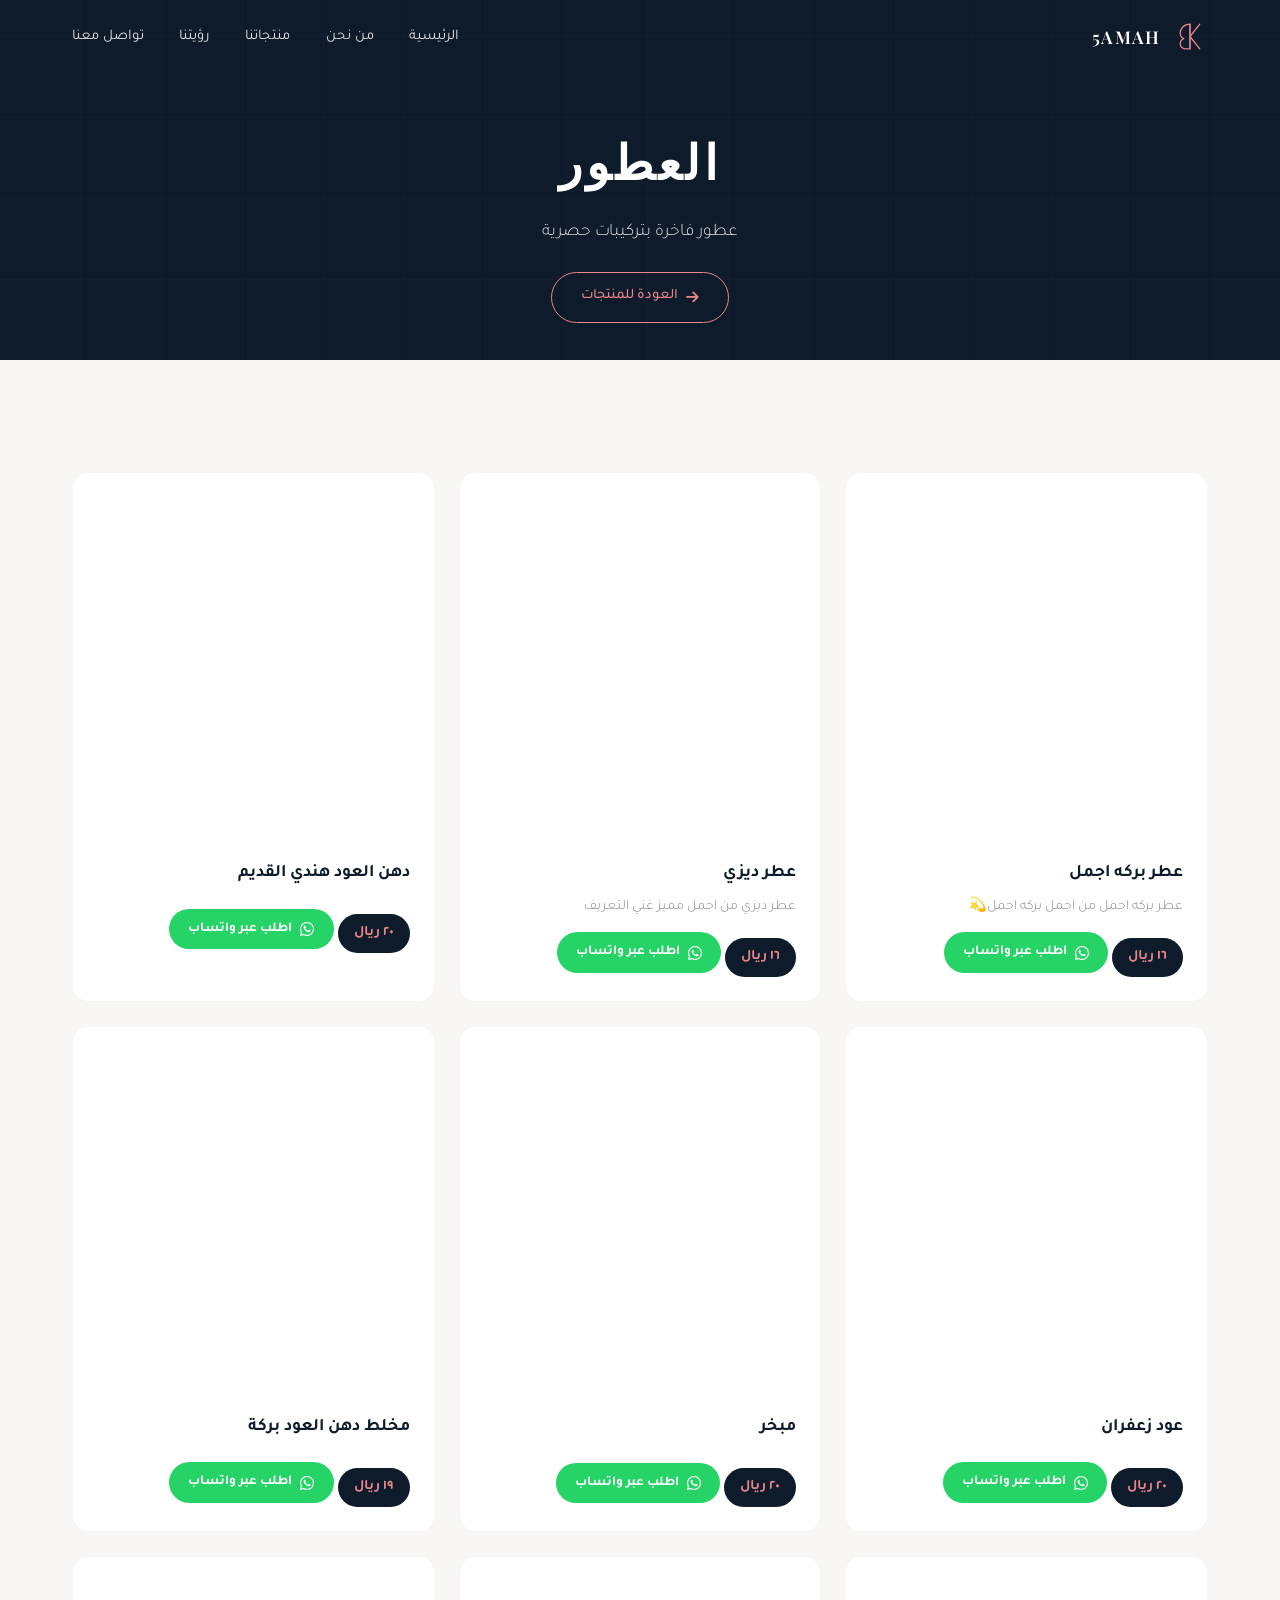
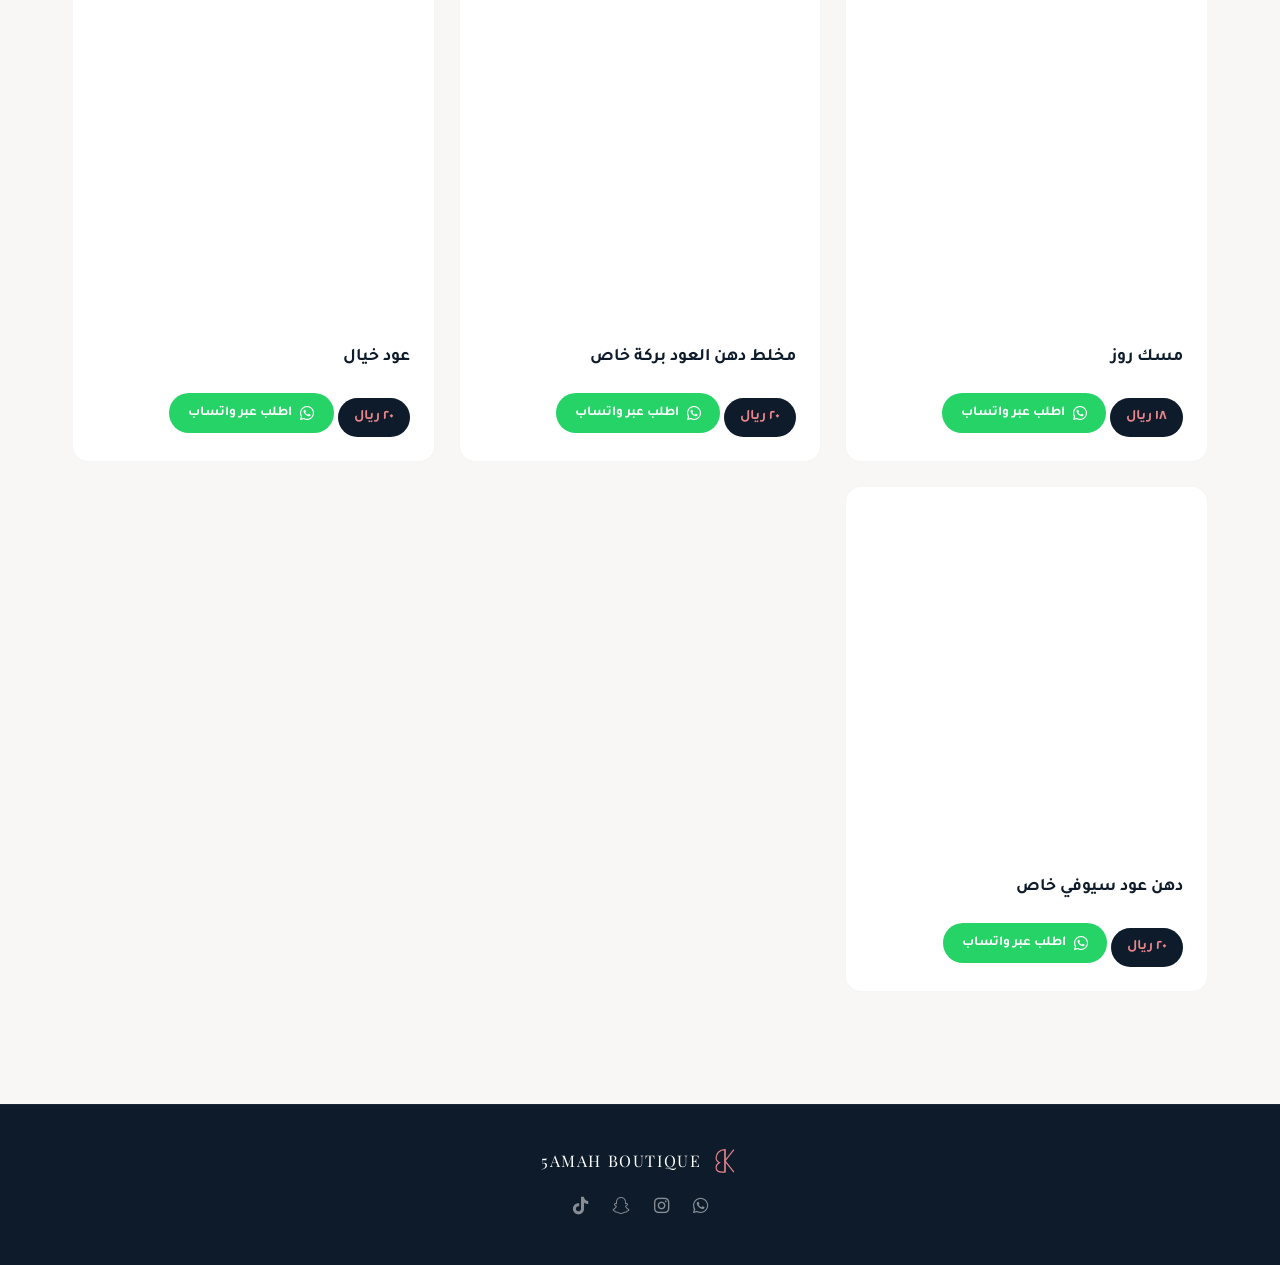
==== commit 292af215: "Update perfumes.html" ====
--- a/perfumes.html
+++ b/perfumes.html
@@ -406,7 +406,7 @@
       const productName = card.querySelector('h3').textContent;
       const productPrice = card.querySelector('.product-price').textContent;
       const waBtn = document.createElement('a');
-      waBtn.href = `https://wa.me/96871596298?text=${waMessage}`;
+      waBtn.href = `https://wa.me/96871596298`;
       waBtn.target = '_blank';
       waBtn.className = 'whatsapp-order-btn';
       waBtn.innerHTML = '<i class="fab fa-whatsapp"></i> اطلب عبر واتساب';
